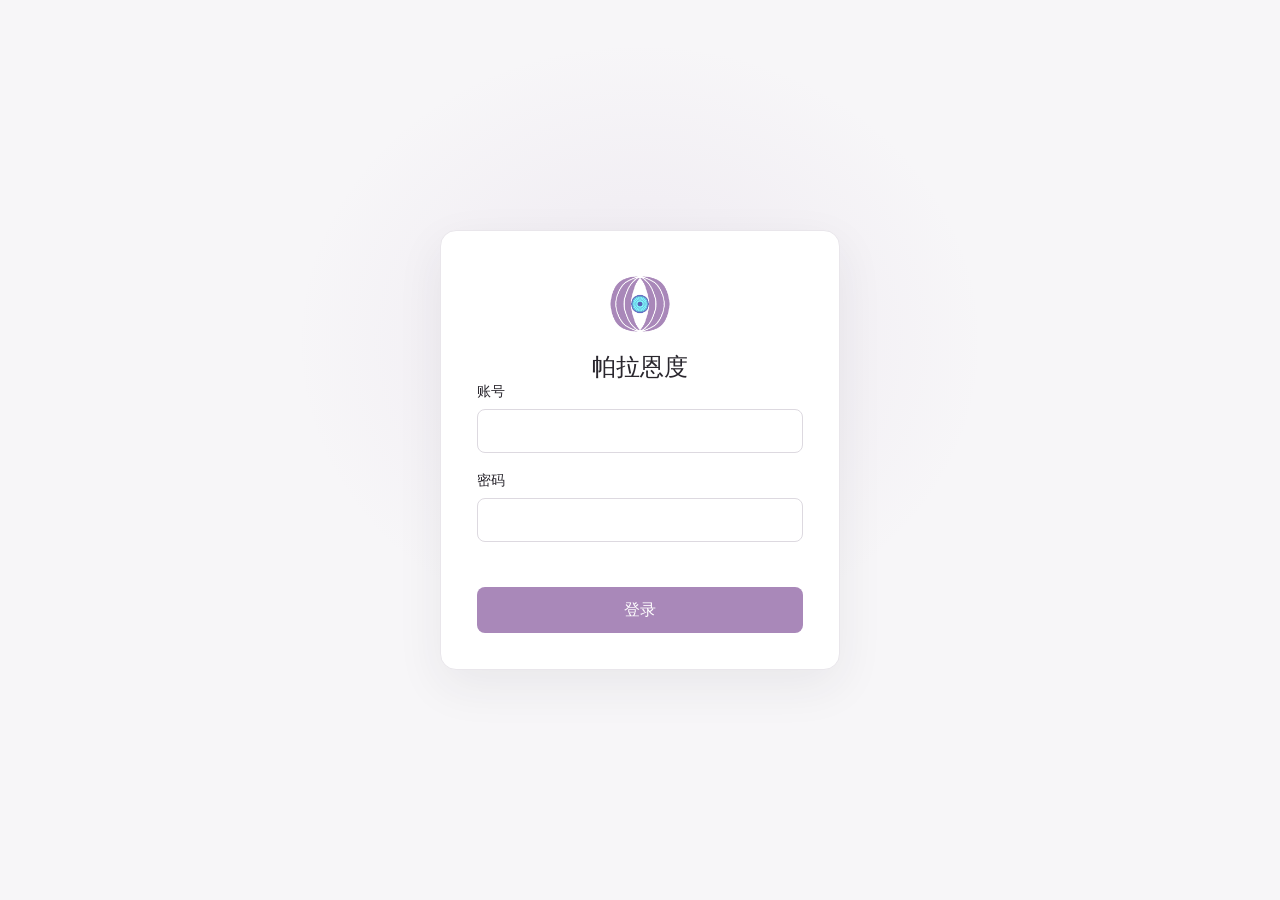
==== index.html @ e182f16a "implemented website workspace" ====
<!doctype html>
<html lang="zh-CN">
  <head>
    <meta charset="UTF-8">
    <meta name="viewport" content="width=device-width, initial-scale=1">
    <meta name="theme-color" content="#f7f6f8">
    <title>帕拉恩度</title>
    <link rel="stylesheet" href="./assets/css/style.css">
  </head>
  <body class="home-page">
    <header class="topbar">
      <a class="brand" href="./index.html" aria-label="帕拉恩度主页">
        <img src="./assets/images/Logo.png" alt="帕拉恩度 Logo">
      </a>
      <div class="user-avatar" id="user-avatar" aria-label="当前用户"></div>
    </header>

    <div class="page-layout">
      <aside class="sidebar" aria-label="主导航">
        <nav class="navigation">
          <button class="nav-item is-active" type="button" data-section="主页">
            <svg viewBox="0 0 24 24" aria-hidden="true"><path d="m3 10 9-7 9 7v10a1 1 0 0 1-1 1h-5v-7H9v7H4a1 1 0 0 1-1-1z"/></svg>
            <span>主页</span>
          </button>
          <button class="nav-item" type="button" data-section="公告">
            <svg viewBox="0 0 24 24" aria-hidden="true"><path d="M4 13V8a2 2 0 0 1 2-2h3l8-3v17l-8-3H6a2 2 0 0 1-2-2v-2m4 1 2 6m7-13h2a2 2 0 0 1 0 8h-2"/></svg>
            <span>公告</span>
          </button>
          <button class="nav-item" type="button" data-section="空间">
            <svg viewBox="0 0 24 24" aria-hidden="true"><circle cx="12" cy="12" r="9"/><ellipse cx="12" cy="12" rx="4" ry="9"/><path d="M3 12h18"/></svg>
            <span>空间</span>
          </button>
          <button class="nav-item" type="button" data-section="消息">
            <svg viewBox="0 0 24 24" aria-hidden="true"><path d="M20 11.5a7.5 7.5 0 0 1-7.5 7.5H6l-3 2v-6a7.5 7.5 0 1 1 17-3.5Z"/></svg>
            <span>消息</span>
          </button>
          <button class="nav-item" type="button" data-section="我">
            <svg viewBox="0 0 24 24" aria-hidden="true"><circle cx="12" cy="8" r="4"/><path d="M4 21a8 8 0 0 1 16 0"/></svg>
            <span>我</span>
          </button>
        </nav>
        <button class="nav-item logout-button" id="logout-button" type="button">
          <svg viewBox="0 0 24 24" aria-hidden="true"><path d="M10 17l5-5-5-5m5 5H3m9-9h7a2 2 0 0 1 2 2v14a2 2 0 0 1-2 2h-7"/></svg>
          <span>退出登录</span>
        </button>
      </aside>

      <main class="main-content">
        <section class="home-view" id="home-view">
          <h1 class="welcome-heading">欢迎，<span id="welcome-nickname"></span></h1>
          <div class="dashboard-grid">
            <section class="dashboard-card" aria-labelledby="recent-announcements-title">
              <h2 id="recent-announcements-title">最近公告</h2>
              <ul class="recent-list" id="recent-announcements"></ul>
              <div class="card-footer">
                <button class="text-button" type="button" data-open-section="公告">查看全部公告</button>
              </div>
            </section>

            <section class="dashboard-card" aria-labelledby="recent-files-title">
              <h2 id="recent-files-title">最近文件</h2>
              <ul class="recent-list" id="recent-files"></ul>
              <div class="card-footer">
                <button class="text-button" type="button" data-open-section="空间">查看全部文件</button>
              </div>
            </section>
          </div>
        </section>

        <section class="announcements-view" id="announcements-view" aria-labelledby="section-title" hidden>
          <h1 id="section-title">公告</h1>
          <ul class="announcement-list" id="announcement-list"></ul>
        </section>

        <section class="workspace-view" id="workspace-view" aria-label="空间" hidden>
          <nav class="workspace-breadcrumbs" id="workspace-breadcrumbs" aria-label="文件夹路径"></nav>
          <div class="workspace-items" id="workspace-items" aria-live="polite"></div>
        </section>

        <section class="profile-view" id="profile-view" aria-labelledby="profile-nickname" hidden>
          <header class="profile-header">
            <div class="user-avatar profile-avatar" id="profile-avatar"></div>
            <h1 id="profile-nickname"></h1>
          </header>
          <dl class="profile-details">
            <div class="profile-row">
              <dt>账号</dt>
              <dd id="profile-id"></dd>
            </div>
            <div class="profile-row">
              <dt>密码</dt>
              <dd class="password-value">
                <span id="profile-password"></span>
                <button class="password-toggle" id="password-toggle" type="button" aria-label="显示密码" aria-pressed="false" title="显示密码">
                  <svg viewBox="0 0 24 24" aria-hidden="true">
                    <path d="M2 12s3.5-7 10-7 10 7 10 7-3.5 7-10 7S2 12 2 12Z"/>
                    <circle cx="12" cy="12" r="3"/>
                    <path class="eye-slash" id="password-eye-slash" d="m4 4 16 16"/>
                  </svg>
                </button>
              </dd>
            </div>
            <div class="profile-row">
              <dt>性别</dt>
              <dd id="profile-gender"></dd>
            </div>
            <div class="profile-row">
              <dt>年龄</dt>
              <dd id="profile-age"></dd>
            </div>
            <div class="profile-row">
              <dt>部门</dt>
              <dd id="profile-department"></dd>
            </div>
            <div class="profile-row">
              <dt>权限等级</dt>
              <dd id="profile-level"></dd>
            </div>
          </dl>
        </section>

        <section class="placeholder-view" id="placeholder-view" hidden>
          <h1 id="placeholder-title"></h1>
        </section>
      </main>
    </div>
    <script type="module" src="./assets/js/home.js"></script>
  </body>
</html>
---- assets/css/style.css ----
:root {
  color-scheme: light;
  font-family: "Microsoft YaHei", "Noto Sans CJK SC", sans-serif;
  color: #29262d;
  background: #f7f6f8;
  font-synthesis: none;
  text-rendering: optimizeLegibility;
  -webkit-font-smoothing: antialiased;
  --accent: #a988b9;
  --accent-light: #f0eaf3;
  --muted: #817c85;
  --border: #e9e6eb;
}

* {
  box-sizing: border-box;
}

[hidden] {
  display: none !important;
}

body {
  min-width: 320px;
  min-height: 100vh;
  margin: 0;
}

button,
input {
  font: inherit;
}

button {
  color: inherit;
}

.topbar {
  position: relative;
  z-index: 1;
  display: flex;
  height: 72px;
  align-items: center;
  justify-content: space-between;
  padding: 0 32px;
  border-bottom: 1px solid var(--border);
  background: #fff;
}

.brand {
  display: inline-flex;
  width: 52px;
  height: 52px;
  align-items: center;
  justify-content: center;
}

.brand img {
  display: block;
  width: 48px;
  height: 48px;
  object-fit: contain;
}

.user-avatar {
  display: flex;
  width: 40px;
  height: 40px;
  align-items: center;
  justify-content: center;
  overflow: hidden;
  border: 1px solid #ded5e3;
  border-radius: 50%;
  background: var(--accent-light);
  color: #665370;
  font-size: 15px;
}

.user-avatar img {
  display: block;
  width: 100%;
  height: 100%;
  object-fit: cover;
}

.page-layout {
  display: flex;
  min-height: calc(100vh - 72px);
}

.sidebar {
  display: flex;
  width: 220px;
  flex: 0 0 220px;
  flex-direction: column;
  justify-content: space-between;
  padding: 24px 14px 18px;
  border-right: 1px solid var(--border);
  background: #fff;
}

.navigation {
  display: grid;
  gap: 7px;
}

.nav-item {
  display: flex;
  min-height: 46px;
  align-items: center;
  gap: 13px;
  padding: 0 14px;
  border: 0;
  border-radius: 9px;
  background: transparent;
  color: #625e66;
  cursor: pointer;
  text-align: left;
  transition: background-color 140ms ease, color 140ms ease;
}

.nav-item:hover {
  background: #f6f3f7;
}

.nav-item.is-active {
  background: var(--accent-light);
  color: #665370;
}

.nav-item svg {
  width: 20px;
  height: 20px;
  flex: 0 0 20px;
  fill: none;
  stroke: currentColor;
  stroke-linecap: round;
  stroke-linejoin: round;
  stroke-width: 1.7;
}

.logout-button {
  color: #706a74;
}

.main-content {
  flex: 1;
  padding: 38px 44px;
}

.main-content h1 {
  margin: 0;
  font-size: 26px;
  font-weight: 600;
}

.main-content .welcome-heading {
  margin-bottom: 28px;
  font-size: 32px;
}

.dashboard-grid {
  display: grid;
  grid-template-columns: repeat(2, minmax(0, 1fr));
  gap: 20px;
}

.dashboard-card {
  display: flex;
  min-height: 270px;
  flex-direction: column;
  padding: 24px;
  border: 1px solid var(--border);
  border-radius: 14px;
  background: #fff;
}

.dashboard-card h2 {
  margin: 0;
  font-size: 19px;
  font-weight: 600;
}

.recent-list {
  display: grid;
  flex: 1;
  align-content: start;
  gap: 14px;
  margin: 22px 0;
  padding: 0;
  list-style: none;
}

.empty-state {
  color: var(--muted);
  font-size: 18px;
}

.recent-file {
  display: flex;
  width: 100%;
  min-width: 0;
  align-items: center;
  gap: 12px;
  padding: 10px 12px;
  border: 1px solid var(--border);
  border-radius: 9px;
  background: #fff;
  color: inherit;
  cursor: pointer;
  text-align: left;
  transition: background-color 140ms ease, border-color 140ms ease;
}

.recent-file:hover,
.recent-announcement-card:hover {
  border-color: #d7c9df;
  background: #fbf9fc;
}

.recent-file:focus-visible,
.recent-announcement-card:focus-visible {
  outline: 2px solid var(--accent);
  outline-offset: 2px;
}

.recent-file svg {
  width: 20px;
  height: 20px;
  flex: 0 0 20px;
  fill: none;
  stroke-width: 1.8;
}

.recent-file-title {
  overflow: hidden;
  min-width: 0;
  flex: 1;
  font-size: 14px;
  font-weight: 500;
  text-overflow: ellipsis;
  white-space: nowrap;
}

.workspace-item-creator {
  flex: 0 0 auto;
  margin-left: auto;
  color: var(--muted);
  font-size: 13px;
  text-align: right;
  white-space: nowrap;
}

.recent-announcement {
  min-width: 0;
}

.recent-announcement-card {
  display: grid;
  width: 100%;
  gap: 7px;
  padding: 12px;
  border: 1px solid var(--border);
  border-radius: 9px;
  background: #fff;
  color: inherit;
  cursor: pointer;
  text-align: left;
  transition: background-color 140ms ease, border-color 140ms ease;
}

.recent-announcement-card h3 {
  margin: 0;
  font-size: 14px;
  font-weight: 600;
}

.recent-announcement-card p {
  display: -webkit-box;
  overflow: hidden;
  margin: 0;
  color: var(--muted);
  font-size: 13px;
  line-height: 1.6;
  -webkit-box-orient: vertical;
  -webkit-line-clamp: 2;
}

.announcement-time {
  color: var(--muted);
  font-size: 12px;
}

.card-footer {
  display: flex;
  justify-content: flex-end;
}

.text-button {
  padding: 7px 0 7px 10px;
  border: 0;
  background: transparent;
  color: #765d84;
  cursor: pointer;
  font-size: 14px;
}

.text-button:hover {
  color: #523d60;
  text-decoration: underline;
}

.profile-header {
  display: flex;
  min-height: 144px;
  align-items: center;
  gap: 24px;
  padding: 24px 28px;
  border: 1px solid var(--border);
  border-radius: 14px;
  background: #fff;
}

.profile-avatar {
  width: 92px;
  height: 92px;
  flex: 0 0 92px;
  font-size: 30px;
}

.profile-header h1 {
  font-size: 30px;
}

.profile-details {
  margin: 20px 0 0;
  padding: 8px 28px;
  border: 1px solid var(--border);
  border-radius: 14px;
  background: #fff;
}

.profile-row {
  display: grid;
  min-height: 56px;
  grid-template-columns: 120px minmax(0, 1fr);
  align-items: center;
  border-bottom: 1px solid #f0edf1;
}

.profile-row:last-child {
  border-bottom: 0;
}

.profile-row dt {
  color: var(--muted);
  font-size: 14px;
}

.profile-row dd {
  margin: 0;
  overflow-wrap: anywhere;
  font-size: 15px;
}

.password-value {
  display: flex;
  align-items: center;
  gap: 10px;
}

.password-toggle {
  display: inline-flex;
  width: 32px;
  height: 32px;
  flex: 0 0 32px;
  align-items: center;
  justify-content: center;
  border: 0;
  border-radius: 6px;
  background: transparent;
  color: var(--muted);
  cursor: pointer;
}

.password-toggle:hover {
  background: #f6f3f7;
  color: #665370;
}

.password-toggle svg {
  width: 19px;
  height: 19px;
  fill: none;
  stroke: currentColor;
  stroke-linecap: round;
  stroke-linejoin: round;
  stroke-width: 1.7;
}

.page-error {
  color: #a04444;
}

.workspace-breadcrumbs {
  display: flex;
  flex-wrap: wrap;
  align-items: center;
  gap: 8px;
  min-height: 36px;
  margin-bottom: 18px;
}

.workspace-breadcrumb {
  padding: 4px 2px;
  border: 0;
  background: transparent;
  color: #765d84;
  cursor: pointer;
  font-size: 18px;
}

.workspace-breadcrumb:hover {
  text-decoration: underline;
}

.workspace-breadcrumb[aria-current="page"] {
  color: var(--muted);
  cursor: default;
  text-decoration: none;
}

.workspace-breadcrumb-separator {
  color: #b7b1bb;
  font-size: 13px;
}

.workspace-items {
  min-height: 280px;
  padding: 20px;
  border: 1px solid var(--border);
  border-radius: 14px;
  background: #fff;
}

.workspace-grid {
  display: grid;
  grid-template-columns: minmax(0, 1fr);
  gap: 8px;
}

.workspace-item {
  display: flex;
  width: 100%;
  min-width: 0;
  min-height: 76px;
  align-items: center;
  gap: 14px;
  padding: 14px;
  border: 1px solid #efecf1;
  border-radius: 10px;
  background: #fff;
  color: inherit;
  text-align: left;
}

.workspace-item svg {
  width: 28px;
  height: 28px;
  flex: 0 0 28px;
  fill: none;
  stroke: #8d7999;
  stroke-linecap: round;
  stroke-linejoin: round;
  stroke-width: 1.6;
}

.workspace-item svg.workspace-file-icon,
.recent-file svg.workspace-file-icon {
  stroke-width: 1.8;
}

.workspace-item svg.workspace-file-icon--document,
.recent-file svg.workspace-file-icon--document {
  stroke: #4285f4;
}

.workspace-item svg.workspace-file-icon--spreadsheet,
.recent-file svg.workspace-file-icon--spreadsheet {
  stroke: #34a853;
}

.workspace-item-details {
  display: flex;
  min-width: 0;
  flex: 1;
  align-items: center;
  justify-content: space-between;
  gap: 20px;
}

.workspace-item-title {
  overflow: hidden;
  min-width: 0;
  flex: 1;
  font-size: 14px;
  font-weight: 500;
  text-overflow: ellipsis;
}

.folder-item {
  cursor: pointer;
}

.folder-item:hover {
  border-color: #d7c9df;
  background: #fbf9fc;
}

.folder-item:focus-visible,
.workspace-breadcrumb:focus-visible {
  outline: 2px solid var(--accent);
  outline-offset: 2px;
}

.file-item {
  cursor: pointer;
  transition: background-color 140ms ease, border-color 140ms ease;
}

.file-item:hover {
  border-color: #d7c9df;
  background: #fbf9fc;
}

.file-item .workspace-item-title {
  color: #57515c;
}

.file-item:focus-visible {
  outline: 2px solid var(--accent);
  outline-offset: 2px;
}

.file-item.is-targeted,
.announcement-card.is-targeted {
  border-color: var(--accent);
  box-shadow: 0 0 0 3px rgba(169, 136, 185, 0.18);
}

.announcement-card {
  scroll-margin-top: 20px;
}

.workspace-empty-state {
  display: grid;
  min-height: 238px;
  place-items: center;
  margin: 0;
  color: var(--muted);
  font-size: 15px;
}

.announcements-view > h1 {
  margin-bottom: 22px;
}

.announcement-list {
  display: grid;
  gap: 16px;
  margin: 0;
  padding: 0;
  list-style: none;
}

.announcement-card {
  padding: 24px 28px;
  border: 1px solid var(--border);
  border-radius: 14px;
  background: #fff;
}

.announcement-card h2 {
  margin: 0;
  font-size: 19px;
  line-height: 1.55;
}

.announcement-meta {
  display: flex;
  flex-wrap: wrap;
  gap: 8px 18px;
  margin-top: 10px;
  color: var(--muted);
  font-size: 13px;
}

.announcement-body {
  margin-top: 18px;
  color: #46414a;
  font-size: 14px;
  line-height: 1.85;
  overflow-wrap: anywhere;
}

.announcement-body p {
  margin: 0 0 12px;
}

.announcement-body p:last-child {
  margin-bottom: 0;
}

.announcement-body ul {
  display: grid;
  gap: 7px;
  margin: 10px 0 14px;
  padding-left: 22px;
}

.announcement-body strong {
  color: #39343d;
}

.login-page {
  display: grid;
  place-items: center;
  padding: 24px;
  background:
    radial-gradient(ellipse at 50% 38%, rgba(169, 136, 185, 0.12), transparent 38%),
    #f7f6f8;
}

.login-card {
  width: min(100%, 400px);
  padding: 38px 36px 36px;
  border: 1px solid var(--border);
  border-radius: 16px;
  background: #fff;
  box-shadow: 0 16px 48px rgba(48, 37, 53, 0.07);
}

.login-logo {
  display: block;
  width: 70px;
  height: 70px;
  margin: 0 auto 12px;
  object-fit: contain;
}

.login-card h1 {
  margin: 0;
  font-size: 24px;
  font-weight: 600;
  text-align: center;
}

.welcome-state {
  display: grid;
  justify-items: center;
  gap: 18px;
  padding: 22px 0 14px;
  text-align: center;
}

.welcome-avatar {
  width: 88px;
  height: 88px;
  font-size: 30px;
}

.welcome-message {
  margin: 0;
  font-size: 18px;
  font-weight: 500;
}

.login-subtitle {
  margin: 9px 0 28px;
  color: var(--muted);
  font-size: 14px;
  text-align: center;
}

.login-card form {
  display: grid;
}

.login-card label {
  margin: 0 0 8px;
  font-size: 14px;
  font-weight: 500;
}

.login-card input {
  width: 100%;
  height: 44px;
  margin-bottom: 19px;
  padding: 0 12px;
  border: 1px solid #ddd9e0;
  border-radius: 8px;
  outline: none;
  background: #fff;
}

.login-card input:focus {
  border-color: var(--accent);
  box-shadow: 0 0 0 3px rgba(169, 136, 185, 0.16);
}

.form-message {
  min-height: 20px;
  margin: -4px 0 10px;
  color: #a04444;
  font-size: 13px;
}

.primary-button {
  height: 46px;
  border: 0;
  border-radius: 8px;
  background: var(--accent);
  color: #fff;
  cursor: pointer;
  font-weight: 600;
  transition: background-color 140ms ease;
}

.primary-button:hover {
  background: #9876a8;
}

.primary-button:disabled {
  cursor: wait;
  opacity: 0.7;
}

@media (max-width: 640px) {
  .topbar {
    height: 62px;
    padding: 0 18px;
  }

  .page-layout {
    min-height: calc(100vh - 62px);
    flex-direction: column;
  }

  .sidebar {
    width: 100%;
    flex: 0 0 auto;
    flex-direction: row;
    align-items: center;
    overflow-x: auto;
    padding: 8px 10px;
    border-right: 0;
    border-bottom: 1px solid var(--border);
  }

  .navigation {
    display: flex;
    gap: 2px;
  }

  .nav-item {
    min-height: 42px;
    gap: 7px;
    padding: 0 10px;
    white-space: nowrap;
  }

  .nav-item svg {
    width: 18px;
    height: 18px;
    flex-basis: 18px;
  }

  .logout-button {
    flex: 0 0 auto;
    padding: 0 9px;
  }

  .logout-button span {
    display: none;
  }

  .main-content {
    padding: 28px 22px;
  }

  .dashboard-grid {
    grid-template-columns: 1fr;
  }

  .main-content .welcome-heading {
    font-size: 27px;
  }

  .profile-header {
    min-height: 116px;
    gap: 16px;
    padding: 18px;
  }

  .profile-avatar {
    width: 76px;
    height: 76px;
    flex-basis: 76px;
  }

  .profile-header h1 {
    font-size: 24px;
  }

  .profile-details {
    padding: 6px 18px;
  }

  .announcement-card {
    padding: 20px;
  }

  .profile-row {
    grid-template-columns: 90px minmax(0, 1fr);
  }

  .login-card {
    padding: 32px 24px 28px;
  }
}
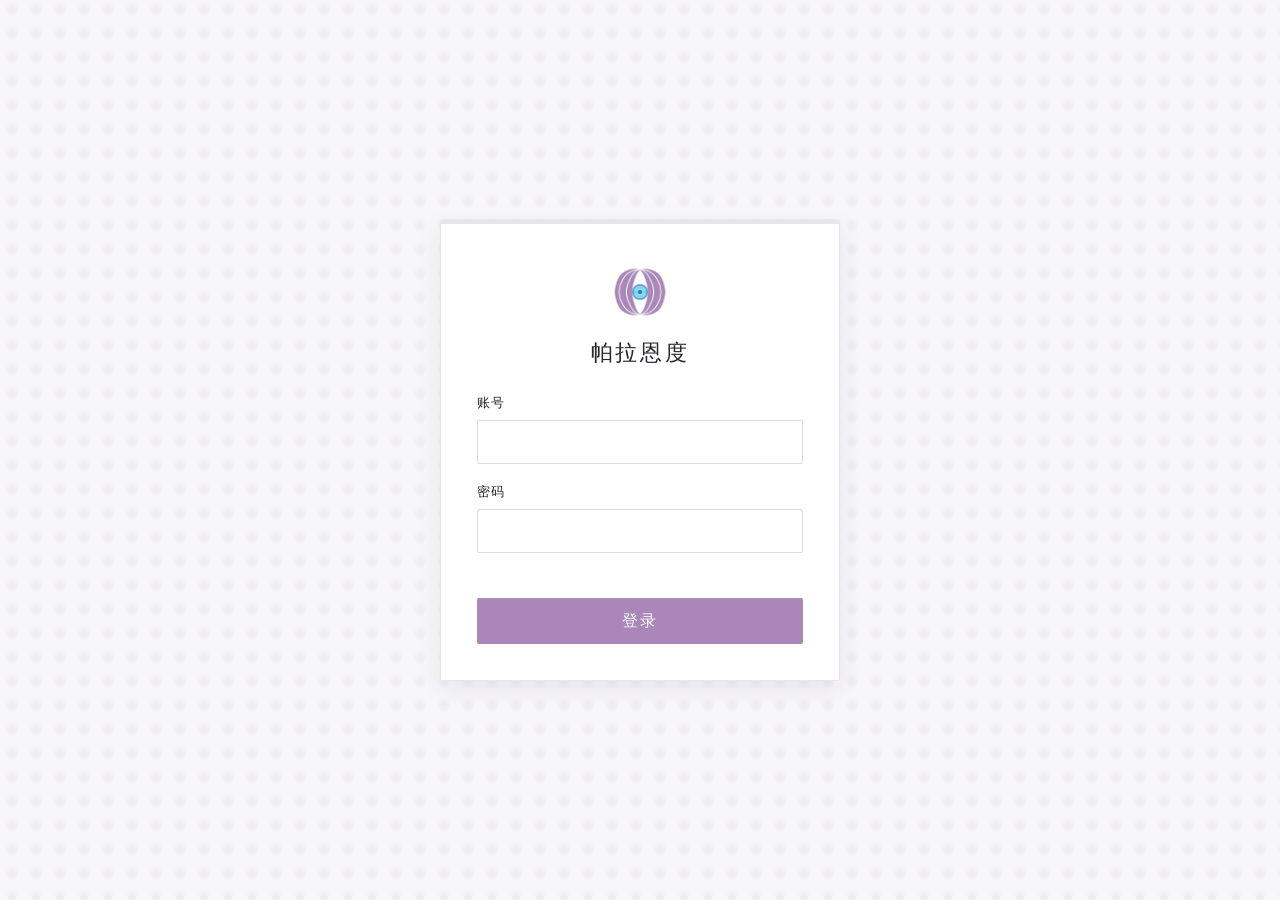
==== commit 63156bb2: "modified styles" ====
--- a/index.html
+++ b/index.html
@@ -19,28 +19,28 @@
       <aside class="sidebar" aria-label="主导航">
         <nav class="navigation">
           <button class="nav-item is-active" type="button" data-section="主页">
-            <svg viewBox="0 0 24 24" aria-hidden="true"><path d="m3 10 9-7 9 7v10a1 1 0 0 1-1 1h-5v-7H9v7H4a1 1 0 0 1-1-1z"/></svg>
+            <svg viewBox="0 0 24 24" aria-hidden="true"><use href="./assets/icons/home.svg#icon-home"></use></svg>
             <span>主页</span>
           </button>
           <button class="nav-item" type="button" data-section="公告">
-            <svg viewBox="0 0 24 24" aria-hidden="true"><path d="M4 13V8a2 2 0 0 1 2-2h3l8-3v17l-8-3H6a2 2 0 0 1-2-2v-2m4 1 2 6m7-13h2a2 2 0 0 1 0 8h-2"/></svg>
+            <svg viewBox="0 0 24 24" aria-hidden="true"><use href="./assets/icons/notice.svg#icon-notice"></use></svg>
             <span>公告</span>
           </button>
           <button class="nav-item" type="button" data-section="空间">
-            <svg viewBox="0 0 24 24" aria-hidden="true"><circle cx="12" cy="12" r="9"/><ellipse cx="12" cy="12" rx="4" ry="9"/><path d="M3 12h18"/></svg>
+            <svg viewBox="0 0 24 24" aria-hidden="true"><use href="./assets/icons/workspace.svg#icon-workspace"></use></svg>
             <span>空间</span>
           </button>
           <button class="nav-item" type="button" data-section="消息">
-            <svg viewBox="0 0 24 24" aria-hidden="true"><path d="M20 11.5a7.5 7.5 0 0 1-7.5 7.5H6l-3 2v-6a7.5 7.5 0 1 1 17-3.5Z"/></svg>
+            <svg viewBox="0 0 24 24" aria-hidden="true"><use href="./assets/icons/messages.svg#icon-messages"></use></svg>
             <span>消息</span>
           </button>
           <button class="nav-item" type="button" data-section="我">
-            <svg viewBox="0 0 24 24" aria-hidden="true"><circle cx="12" cy="8" r="4"/><path d="M4 21a8 8 0 0 1 16 0"/></svg>
+            <svg viewBox="0 0 24 24" aria-hidden="true"><use href="./assets/icons/user.svg#icon-user"></use></svg>
             <span>我</span>
           </button>
         </nav>
         <button class="nav-item logout-button" id="logout-button" type="button">
-          <svg viewBox="0 0 24 24" aria-hidden="true"><path d="M10 17l5-5-5-5m5 5H3m9-9h7a2 2 0 0 1 2 2v14a2 2 0 0 1-2 2h-7"/></svg>
+          <svg viewBox="0 0 24 24" aria-hidden="true"><use href="./assets/icons/log-out.svg#icon-log-out"></use></svg>
           <span>退出登录</span>
         </button>
       </aside>
@@ -75,6 +75,27 @@
         <section class="workspace-view" id="workspace-view" aria-label="空间" hidden>
           <nav class="workspace-breadcrumbs" id="workspace-breadcrumbs" aria-label="文件夹路径"></nav>
           <div class="workspace-items" id="workspace-items" aria-live="polite"></div>
+        </section>
+
+        <section class="messages-view" id="messages-view" aria-label="消息" hidden>
+          <aside class="conversation-sidebar" aria-label="对话列表">
+            <h1>消息</h1>
+            <div class="conversation-list" id="conversation-list"></div>
+          </aside>
+          <section class="chat-panel" aria-label="对话内容">
+            <header class="chat-header">
+              <div class="user-avatar chat-header-avatar" id="chat-contact-avatar"></div>
+              <h2 id="chat-contact-name"></h2>
+            </header>
+            <ol class="chat-messages" id="chat-messages" aria-live="polite"></ol>
+            <div class="message-compose">
+              <label class="visually-hidden" for="message-draft">输入消息</label>
+              <textarea id="message-draft" placeholder="输入消息..." rows="1"></textarea>
+              <button class="send-message-button" type="button" aria-label="发送消息">
+                <svg viewBox="0 0 24 24" aria-hidden="true"><path d="m3 11 18-8-8 18-2-8zM11 13l5-5"/></svg>
+              </button>
+            </div>
+          </section>
         </section>
 
         <section class="profile-view" id="profile-view" aria-labelledby="profile-nickname" hidden>
@@ -119,11 +140,41 @@
           </dl>
         </section>
 
-        <section class="placeholder-view" id="placeholder-view" hidden>
-          <h1 id="placeholder-title"></h1>
-        </section>
       </main>
     </div>
+    <dialog class="download-dialog" id="file-download-dialog" aria-labelledby="download-dialog-title">
+      <div class="download-dialog-content">
+        <h2 id="download-dialog-title">下载文件</h2>
+        <p>是否要下载该文件？</p>
+        <p class="download-file-name" id="download-file-name"></p>
+        <div class="download-dialog-actions">
+          <button class="dialog-cancel-button" id="download-cancel" type="button">取消</button>
+          <button class="primary-button dialog-confirm-button" id="download-confirm" type="button">确认下载</button>
+        </div>
+      </div>
+    </dialog>
+    <dialog class="download-dialog" id="workspace-password-dialog" aria-labelledby="workspace-password-title">
+      <form class="download-dialog-content password-form" id="workspace-password-form">
+        <h2 id="workspace-password-title">输入密码</h2>
+        <p id="workspace-password-hint"></p>
+        <label class="visually-hidden" for="workspace-password-input">文件密码</label>
+        <input
+          class="password-input"
+          id="workspace-password-input"
+          type="password"
+          inputmode="numeric"
+          pattern="[0-9]{4}"
+          maxlength="4"
+          autocomplete="off"
+          required
+        >
+        <p class="password-error" id="workspace-password-error" role="alert" hidden>密码错误，请重试。</p>
+        <div class="download-dialog-actions">
+          <button class="dialog-cancel-button" id="workspace-password-cancel" type="button">取消</button>
+          <button class="primary-button dialog-confirm-button" type="submit">确认</button>
+        </div>
+      </form>
+    </dialog>
     <script type="module" src="./assets/js/home.js"></script>
   </body>
 </html>
--- a/assets/css/style.css
+++ b/assets/css/style.css
@@ -482,12 +482,16 @@
 
 .workspace-item svg.workspace-file-icon--document,
 .recent-file svg.workspace-file-icon--document {
-  stroke: #4285f4;
+  color: #4285f4;
 }
 
 .workspace-item svg.workspace-file-icon--spreadsheet,
 .recent-file svg.workspace-file-icon--spreadsheet {
-  stroke: #34a853;
+  color: #34a853;
+}
+
+.workspace-item svg.workspace-folder-icon {
+  color: #8d7999;
 }
 
 .workspace-item-details {
@@ -620,6 +624,411 @@
 
 .announcement-body strong {
   color: #39343d;
+}
+
+.messages-view {
+  display: grid;
+  width: 100%;
+  height: min(720px, calc(100vh - 150px));
+  min-height: 480px;
+  grid-template-columns: 270px minmax(0, 1fr);
+  overflow: hidden;
+  border: 1px solid var(--border);
+  border-radius: 14px;
+  background: #fff;
+}
+
+.conversation-sidebar {
+  min-width: 0;
+  padding: 22px 14px;
+  border-right: 1px solid var(--border);
+  background: #fff;
+}
+
+.conversation-sidebar h1 {
+  margin: 0 10px 18px;
+  font-size: 22px;
+}
+
+.conversation-list {
+  display: grid;
+  gap: 5px;
+}
+
+.conversation-item {
+  display: flex;
+  width: 100%;
+  min-width: 0;
+  align-items: center;
+  gap: 11px;
+  padding: 10px;
+  border: 0;
+  border-radius: 9px;
+  background: transparent;
+  cursor: pointer;
+  text-align: left;
+}
+
+.conversation-item:hover {
+  background: #f7f5f8;
+}
+
+.conversation-item.is-active {
+  background: var(--accent-light);
+}
+
+.conversation-avatar {
+  width: 42px;
+  height: 42px;
+  flex: 0 0 42px;
+}
+
+.conversation-details {
+  display: grid;
+  min-width: 0;
+  gap: 5px;
+}
+
+.conversation-name,
+.conversation-preview {
+  overflow: hidden;
+  text-overflow: ellipsis;
+  white-space: nowrap;
+}
+
+.conversation-name {
+  font-size: 14px;
+  font-weight: 600;
+}
+
+.conversation-preview {
+  color: var(--muted);
+  font-size: 12px;
+}
+
+.chat-panel {
+  display: flex;
+  min-width: 0;
+  min-height: 0;
+  flex-direction: column;
+  background: #fbfafc;
+}
+
+.chat-header {
+  display: flex;
+  min-height: 70px;
+  align-items: center;
+  gap: 12px;
+  padding: 12px 20px;
+  border-bottom: 1px solid var(--border);
+  background: #fff;
+}
+
+.chat-header-avatar {
+  width: 42px;
+  height: 42px;
+  flex: 0 0 42px;
+}
+
+.chat-header h2 {
+  overflow: hidden;
+  margin: 0;
+  font-size: 16px;
+  font-weight: 600;
+  text-overflow: ellipsis;
+  white-space: nowrap;
+}
+
+.chat-messages {
+  display: flex;
+  min-height: 0;
+  flex: 1;
+  flex-direction: column;
+  gap: 14px;
+  overflow-y: auto;
+  margin: 0;
+  padding: 20px;
+  list-style: none;
+}
+
+.chat-date {
+  display: flex;
+  justify-content: center;
+  padding: 5px 0;
+}
+
+.chat-date span {
+  padding: 5px 11px;
+  border-radius: 20px;
+  background: #eeebf0;
+  color: var(--muted);
+  font-size: 12px;
+}
+
+.chat-message {
+  display: flex;
+  align-items: flex-start;
+  gap: 9px;
+}
+
+.chat-message--own {
+  flex-direction: row-reverse;
+}
+
+.message-avatar {
+  width: 30px;
+  height: 30px;
+  flex: 0 0 30px;
+  margin-top: 18px;
+  font-size: 12px;
+}
+
+.chat-message-content {
+  display: grid;
+  justify-items: start;
+  max-width: min(76%, 520px);
+  gap: 5px;
+}
+
+.chat-message--own .chat-message-content {
+  justify-items: end;
+}
+
+.chat-sender-name {
+  padding: 0 4px;
+  color: var(--muted);
+  font-size: 11px;
+}
+
+.message-bubble {
+  max-width: 100%;
+  margin: 0;
+  padding: 10px 13px;
+  border: 1px solid #eeebf0;
+  border-radius: 14px 14px 14px 4px;
+  background: #fff;
+  color: #332f37;
+  font-size: 14px;
+  line-height: 1.65;
+  overflow-wrap: anywhere;
+}
+
+.chat-message--own .message-bubble {
+  border-color: var(--accent);
+  border-radius: 14px 14px 4px 14px;
+  background: var(--accent);
+  color: #fff;
+}
+
+.attachment-card {
+  display: flex;
+  width: min(330px, 100%);
+  min-width: 0;
+  align-items: center;
+  gap: 13px;
+  padding: 14px;
+  border: 1px solid #e8e3eb;
+  border-radius: 12px;
+  background: #fff;
+  cursor: pointer;
+  text-align: left;
+  transition: background-color 140ms ease, border-color 140ms ease;
+}
+
+.attachment-card:hover {
+  border-color: #d3c3dc;
+  background: #fbf9fc;
+}
+
+.attachment-card:focus-visible,
+.conversation-item:focus-visible,
+.send-message-button:focus-visible {
+  outline: 2px solid var(--accent);
+  outline-offset: 2px;
+}
+
+.attachment-card > svg {
+  width: 34px;
+  height: 34px;
+  flex: 0 0 34px;
+  fill: none;
+  color: #d56666;
+  stroke: currentColor;
+  stroke-linecap: round;
+  stroke-linejoin: round;
+  stroke-width: 1.7;
+}
+
+.attachment-details {
+  display: grid;
+  min-width: 0;
+  gap: 5px;
+}
+
+.attachment-title {
+  overflow: hidden;
+  max-width: 100%;
+  font-size: 13px;
+  font-weight: 500;
+  text-overflow: ellipsis;
+  white-space: nowrap;
+}
+
+.attachment-subtitle {
+  color: var(--muted);
+  font-size: 11px;
+}
+
+.message-compose {
+  display: flex;
+  align-items: flex-end;
+  gap: 10px;
+  padding: 14px 18px;
+  border-top: 1px solid var(--border);
+  background: #fff;
+}
+
+.message-compose textarea {
+  min-height: 42px;
+  max-height: 110px;
+  flex: 1;
+  resize: vertical;
+  padding: 11px 13px;
+  border: 1px solid #e4dfe7;
+  border-radius: 10px;
+  outline: none;
+  font: inherit;
+  font-size: 14px;
+}
+
+.message-compose textarea:focus {
+  border-color: var(--accent);
+  box-shadow: 0 0 0 3px rgba(169, 136, 185, 0.13);
+}
+
+.send-message-button {
+  display: grid;
+  width: 42px;
+  height: 42px;
+  flex: 0 0 42px;
+  place-items: center;
+  border: 0;
+  border-radius: 10px;
+  background: var(--accent);
+  color: #fff;
+  cursor: pointer;
+}
+
+.send-message-button:hover {
+  background: #9876a8;
+}
+
+.send-message-button svg {
+  width: 20px;
+  height: 20px;
+  fill: none;
+  stroke: currentColor;
+  stroke-linecap: round;
+  stroke-linejoin: round;
+  stroke-width: 1.8;
+}
+
+.download-dialog {
+  width: min(420px, calc(100% - 32px));
+  padding: 0;
+  border: 1px solid var(--border);
+  border-radius: 14px;
+  background: #fff;
+  color: inherit;
+  box-shadow: 0 20px 60px rgba(48, 37, 53, 0.18);
+}
+
+.download-dialog::backdrop {
+  background: rgba(31, 26, 34, 0.38);
+  backdrop-filter: blur(2px);
+}
+
+.download-dialog-content {
+  padding: 24px;
+}
+
+.download-dialog-content h2 {
+  margin: 0 0 12px;
+  font-size: 19px;
+}
+
+.download-dialog-content > p {
+  margin: 0 0 12px;
+  color: #554f58;
+  font-size: 14px;
+}
+
+.download-file-name {
+  overflow: hidden;
+  padding: 11px 12px;
+  border: 1px solid var(--border);
+  border-radius: 8px;
+  color: var(--muted) !important;
+  text-overflow: ellipsis;
+  white-space: nowrap;
+}
+
+.download-dialog-actions {
+  display: flex;
+  justify-content: flex-end;
+  gap: 9px;
+  margin-top: 22px;
+}
+
+.dialog-cancel-button,
+.dialog-confirm-button {
+  min-height: 40px;
+  padding: 0 15px;
+}
+
+.dialog-cancel-button {
+  border: 1px solid var(--border);
+  border-radius: 8px;
+  background: #fff;
+  cursor: pointer;
+}
+
+.dialog-confirm-button {
+  height: 40px;
+}
+
+.password-form {
+  margin: 0;
+}
+
+.password-input {
+  width: 100%;
+  min-height: 42px;
+  padding: 9px 12px;
+  border: 1px solid var(--border);
+  border-radius: 8px;
+  background: #fff;
+  font: inherit;
+}
+
+.password-input:focus-visible {
+  outline: 2px solid var(--accent);
+  outline-offset: 2px;
+}
+
+.password-error {
+  margin: 10px 0 0 !important;
+  color: #a04444 !important;
+}
+
+.visually-hidden {
+  position: absolute;
+  width: 1px;
+  height: 1px;
+  overflow: hidden;
+  clip: rect(0, 0, 0, 0);
+  white-space: nowrap;
+  clip-path: inset(50%);
 }
 
 .login-page {
@@ -788,6 +1197,57 @@
     padding: 28px 22px;
   }
 
+  .messages-view {
+    height: calc(100vh - 190px);
+    min-height: 430px;
+    grid-template-columns: 1fr;
+    grid-template-rows: auto minmax(0, 1fr);
+  }
+
+  .conversation-sidebar {
+    padding: 12px;
+    border-right: 0;
+    border-bottom: 1px solid var(--border);
+  }
+
+  .conversation-sidebar h1 {
+    margin: 0 4px 8px;
+    font-size: 18px;
+  }
+
+  .conversation-item {
+    padding: 7px;
+  }
+
+  .chat-header {
+    min-height: 58px;
+    padding: 8px 12px;
+  }
+
+  .chat-header-avatar {
+    width: 36px;
+    height: 36px;
+    flex-basis: 36px;
+  }
+
+  .chat-messages {
+    gap: 11px;
+    padding: 14px 10px;
+  }
+
+  .chat-message-content {
+    max-width: 82%;
+  }
+
+  .message-compose {
+    padding: 10px;
+  }
+
+  .attachment-card {
+    width: min(280px, 100%);
+    padding: 11px;
+  }
+
   .dashboard-grid {
     grid-template-columns: 1fr;
   }
@@ -828,3 +1288,172 @@
     padding: 32px 24px 28px;
   }
 }
+
+.home-page .user-avatar {
+  border-radius: 2px;
+}
+
+.home-page .nav-item {
+  border-radius: 2px;
+}
+
+.home-page .nav-item.is-active {
+  border-left: 3px solid var(--accent);
+}
+
+.home-page .main-content > section > h1 {
+  padding-left: 14px;
+  border-left: 4px solid var(--accent);
+}
+
+.home-page .dashboard-card,
+.home-page .profile-header,
+.home-page .profile-details,
+.home-page .workspace-items,
+.home-page .announcement-card,
+.home-page .messages-view {
+  border-radius: 2px;
+  box-shadow: none;
+}
+
+.home-page .dashboard-card {
+  border-top-width: 3px;
+}
+
+.home-page .dashboard-card h2 {
+  padding-bottom: 12px;
+  border-bottom: 1px solid var(--border);
+  letter-spacing: 0.04em;
+}
+
+.home-page .recent-file,
+.home-page .recent-announcement-card,
+.home-page .workspace-item {
+  border-radius: 2px;
+}
+
+.home-page .profile-header {
+  border-top-width: 3px;
+}
+
+.home-page .profile-details {
+  padding-top: 0;
+  padding-bottom: 0;
+}
+
+.home-page .profile-row {
+  border-bottom-color: var(--border);
+}
+
+.home-page .workspace-grid {
+  gap: 0;
+}
+
+.home-page .workspace-item {
+  min-height: 66px;
+  border-width: 0 0 1px;
+}
+
+.home-page .workspace-item:last-child {
+  border-bottom: 0;
+}
+
+.home-page .announcement-card {
+  border-left-width: 3px;
+}
+
+.home-page .conversation-item {
+  border-radius: 2px;
+}
+
+.home-page .conversation-item.is-active {
+  border-left: 3px solid var(--accent);
+}
+
+.home-page .chat-date span {
+  border-radius: 2px;
+}
+
+.home-page .message-bubble,
+.home-page .attachment-card {
+  border-radius: 2px;
+  box-shadow: none;
+}
+
+.home-page .message-compose textarea,
+.home-page .password-input {
+  border-radius: 2px;
+}
+
+.home-page .send-message-button,
+.home-page .primary-button {
+  border-radius: 2px;
+}
+
+.home-page .download-dialog {
+  border-radius: 2px;
+  box-shadow: 0 12px 32px rgba(22, 24, 29, 0.2);
+}
+
+.home-page .dialog-cancel-button,
+.home-page .download-file-name {
+  border-radius: 2px;
+}
+
+.home-page :focus-visible {
+  outline-color: var(--accent);
+}
+
+body.login-page {
+  background-image:
+    linear-gradient(rgba(41, 38, 45, 0.035) 1px, transparent 1px),
+    linear-gradient(90deg, rgba(41, 38, 45, 0.035) 1px, transparent 1px),
+    radial-gradient(ellipse at 50% 38%, rgba(169, 136, 185, 0.12), transparent 38%),
+    #f7f6f8;
+  background-size: 24px 24px;
+}
+
+.login-page .login-card {
+  position: relative;
+  border-top-width: 5px;
+  border-radius: 2px;
+  box-shadow: 0 8px 24px rgba(48, 37, 53, 0.08);
+}
+
+.login-page .login-logo {
+  width: 60px;
+  height: 60px;
+  margin-bottom: 16px;
+}
+
+.login-page .login-card h1 {
+  margin-bottom: 26px;
+  font-size: 22px;
+  letter-spacing: 0.12em;
+}
+
+.login-page .login-card label {
+  font-size: 13px;
+  letter-spacing: 0.06em;
+}
+
+.login-page .login-card input {
+  border-radius: 2px;
+}
+
+.login-page .primary-button {
+  border-radius: 2px;
+  letter-spacing: 0.12em;
+}
+
+.login-page .welcome-avatar {
+  border-radius: 2px;
+}
+
+.workspace-item svg,
+.recent-file svg,
+.attachment-card > svg,
+.send-message-button svg {
+  stroke-linecap: square;
+  stroke-linejoin: miter;
+}
